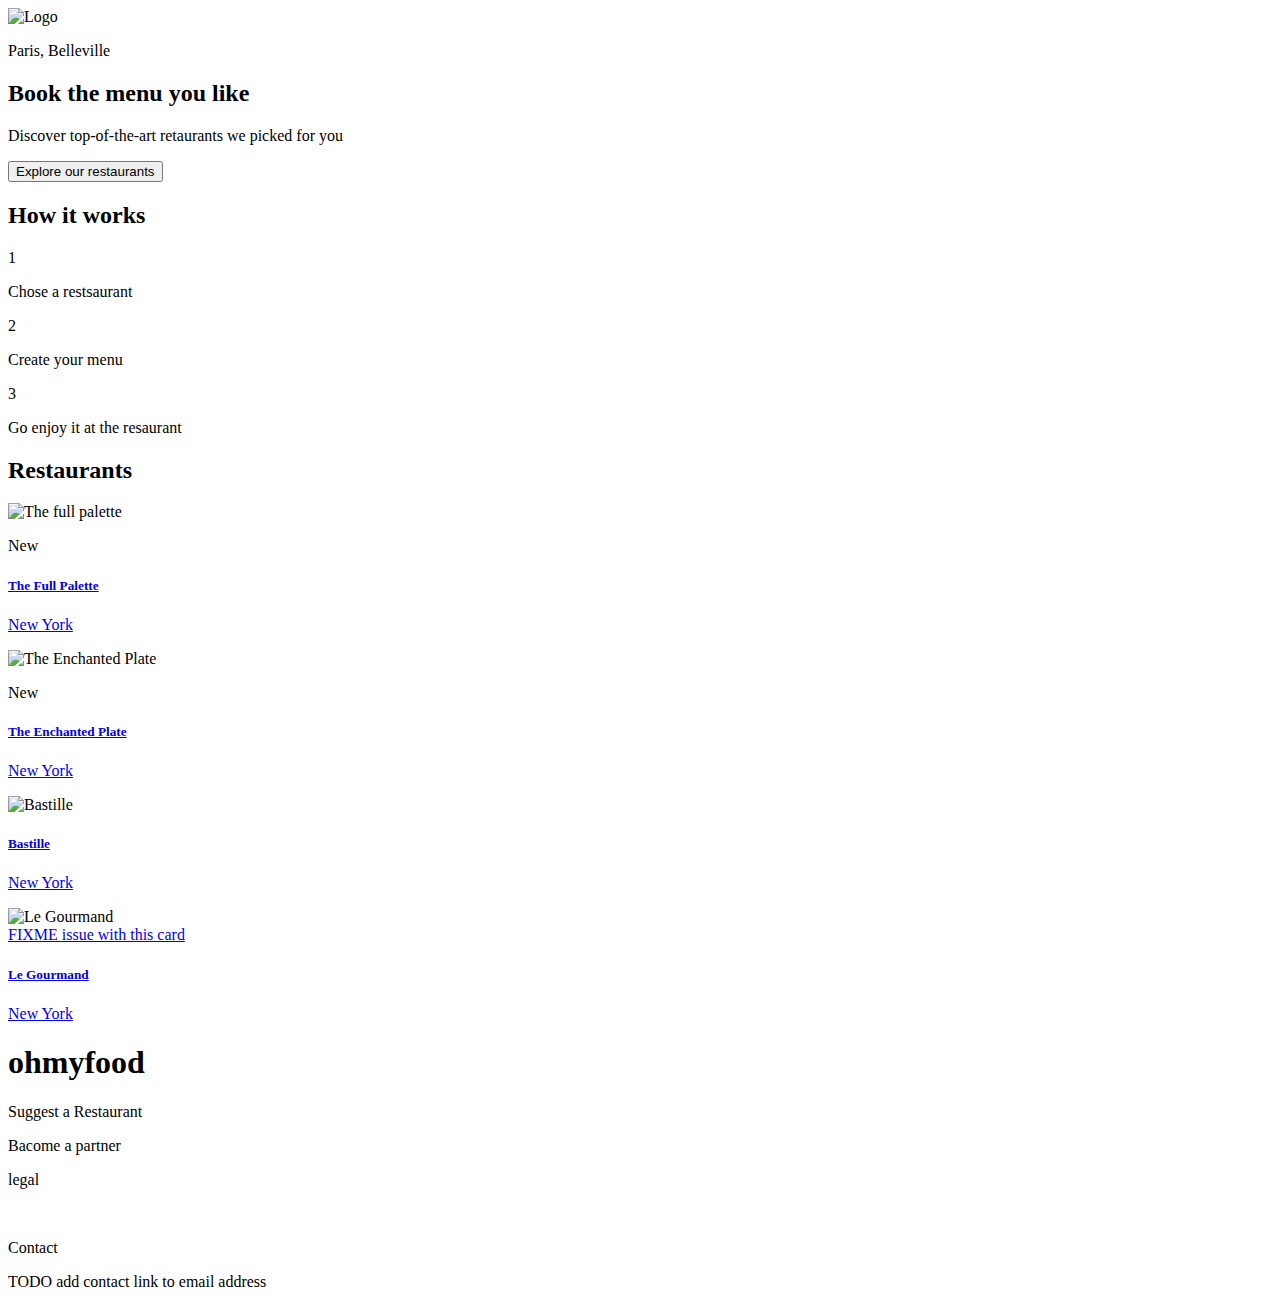
==== HTML/index.html @ 10fc9938 "added heart animation to each page and links back to homepage" ====
<!DOCTYPE html>

<html lang="en">

<head>
 <meta charset="UTF-8">
 <meta name="viewport" content="width=device-width, initial-scale=1.0">
 <meta http-equiv="X-UA-Compatible" content="ie=edge">
 <script src="https://kit.fontawesome.com/ab92fc5d1f.js" crossorigin="anonymous"></script>
 <link rel="preconnect" href="https://fonts.googleapis.com">
 <link rel="preconnect" href="https://fonts.gstatic.com" crossorigin>
 <link href="https://fonts.googleapis.com/css2?family=Roboto&family=Shrikhand&display=swap" rel="stylesheet">
 <link rel="stylesheet" href="C:\Users\Holly\OneDrive\Desktop\Web development\Project Three\Project-Three\CSS\style.css">
 <title> Ohmyfood </title>
</head>


<body>


 <header> 
  

    <img id="logoheader" src="Assets\ohmyfood@2x.svg" alt="Logo "> 

    <div id="location">
     <i id="locationdot" class="fa-solid fa-location-dot"></i>
     <p id="p1"> Paris, Belleville </p>
    </div>

    <div id="booking">
     <h2>Book the menu you like</h2>
     <p id="p2">Discover top-of-the-art retaurants we picked for you</p>
     <input type="button" value="Explore our restaurants"> 
    </div>

 </header>


  <main>

    <div id="howitworks">

      <h2>How it works</h2>

      <div id="choose" class="howcard">
        <p id="p4">1</p>
        <i class="fa-solid fa-mobile-screen"></i>
        <p id="p5">Chose a restsaurant</p>
      </div>

      <div id="create" class="howcard">
        <p id="p6">2</p>
        <i class="fa-solid fa-list"></i>
        <p id="p7"> Create your menu</p>
      </div>

      <div id="go" class="howcard">
        <p id="p8">3</p>
        <i class="fa-sharp fa-solid fa-store"></i>
        <p id="p9">Go enjoy it at the resaurant</p>
      </div>

    </div>

    
    <div id="restaurants">

        <h2>Restaurants</h2>

         
        <div id="thefullpalette" class="restcards" >
           <img class="restimg" src="Assets\jay-wennington-N_Y88TWmGwA-unsplash.jpg" alt="The full palette">
          
            <p class="new"> New </p>
            
            <div class="info">
                <a href="../HTML\thefullpalettemenu.html">
                <div class="txt">
                <h5>The Full Palette</h5>
                <p id="p10">New York</p>
                </div>
                </a>
                
                <div id="wrap">
                  <i id="heartone" class="fa-regular fa-heart"></i>
                  <i id="hearttwo" class="fa-solid fa-heart"></i>
                </div>

                <!-- <i class="fa-regular fa-heart"></i> -->
              
            </div> 
        </div>

        <div id="theenchantedplate" class="restcards">

            <img class="restimg" src="../HTML/Assets/stil-u2Lp8tXIcjw-unsplash.jpg" alt="The Enchanted Plate">

            <p class="new"> New </p>
            
            <div class="info">
              <a href="../HTML/theenchantedplatemenu.html">
              <div class="txt">
                <h5>The Enchanted Plate</h5>
                <p id="p11">New York</p>
              </div>
              </a>

              <div id="wrap">
                <i id="heartone" class="fa-regular fa-heart"></i>
                <i id="hearttwo" class="fa-solid fa-heart"></i>
              </div>
              
            </div>
        </div>

        <div id="bastille" class="restcards">

            <img class="restimg" src="../HTML/Assets/toa-heftiba-DQKerTsQwi0-unsplash.jpg" alt="Bastille">
            
            <div class="info">
              <a href="../HTML/bastillemenu.html">
              <div class="txt">
                 <h5>Bastille</h5>
                 <p id="p12">New York</p>
              </div>
              </a>
              
              <div id="wrap">
                <i id="heartone" class="fa-regular fa-heart"></i>
                <i id="hearttwo" class="fa-solid fa-heart"></i>
              </div>

            </div>
        </div>

        <div id="legourmand" class="restcards">

            <img class="restimg" src="../HTML/Assets/louis-hansel-shotsoflouis-qNBGVyOCY8Q-unsplash.jpg" alt="Le Gourmand">

           <div class="info">
              <a href="../HTML/legourmandmenu.html">
              <div class="txt"></div>
              FIXME issue with this card
                <h5>Le Gourmand</h5>
                <p id="p13">New York</p>
            </div>
            </a>
            
            <div id="wrap">
              <i id="heartone" class="fa-regular fa-heart"></i>
              <i id="hearttwo" class="fa-solid fa-heart"></i>
            </div>

          </div>
        </div>

    </div>


  </main>

  <footer>

    <h1> ohmyfood</h1>

    <div id="suggest">
        <i class="fa-solid fa-utensils"></i>
        <p id="p14"> Suggest a Restaurant</p>
      
    </div>


    <div id="become">
      <i class="fa-solid fa-handshake-angle"></i>
        <p id="p15"> Bacome a partner</p>
    </div>

    <div id="legalcontact">
        <p id="p16">legal</p>
        <br>
        <p id="p17">Contact</p> 
    </div>

    TODO add contact link to email address

  

  </footer>


</body>
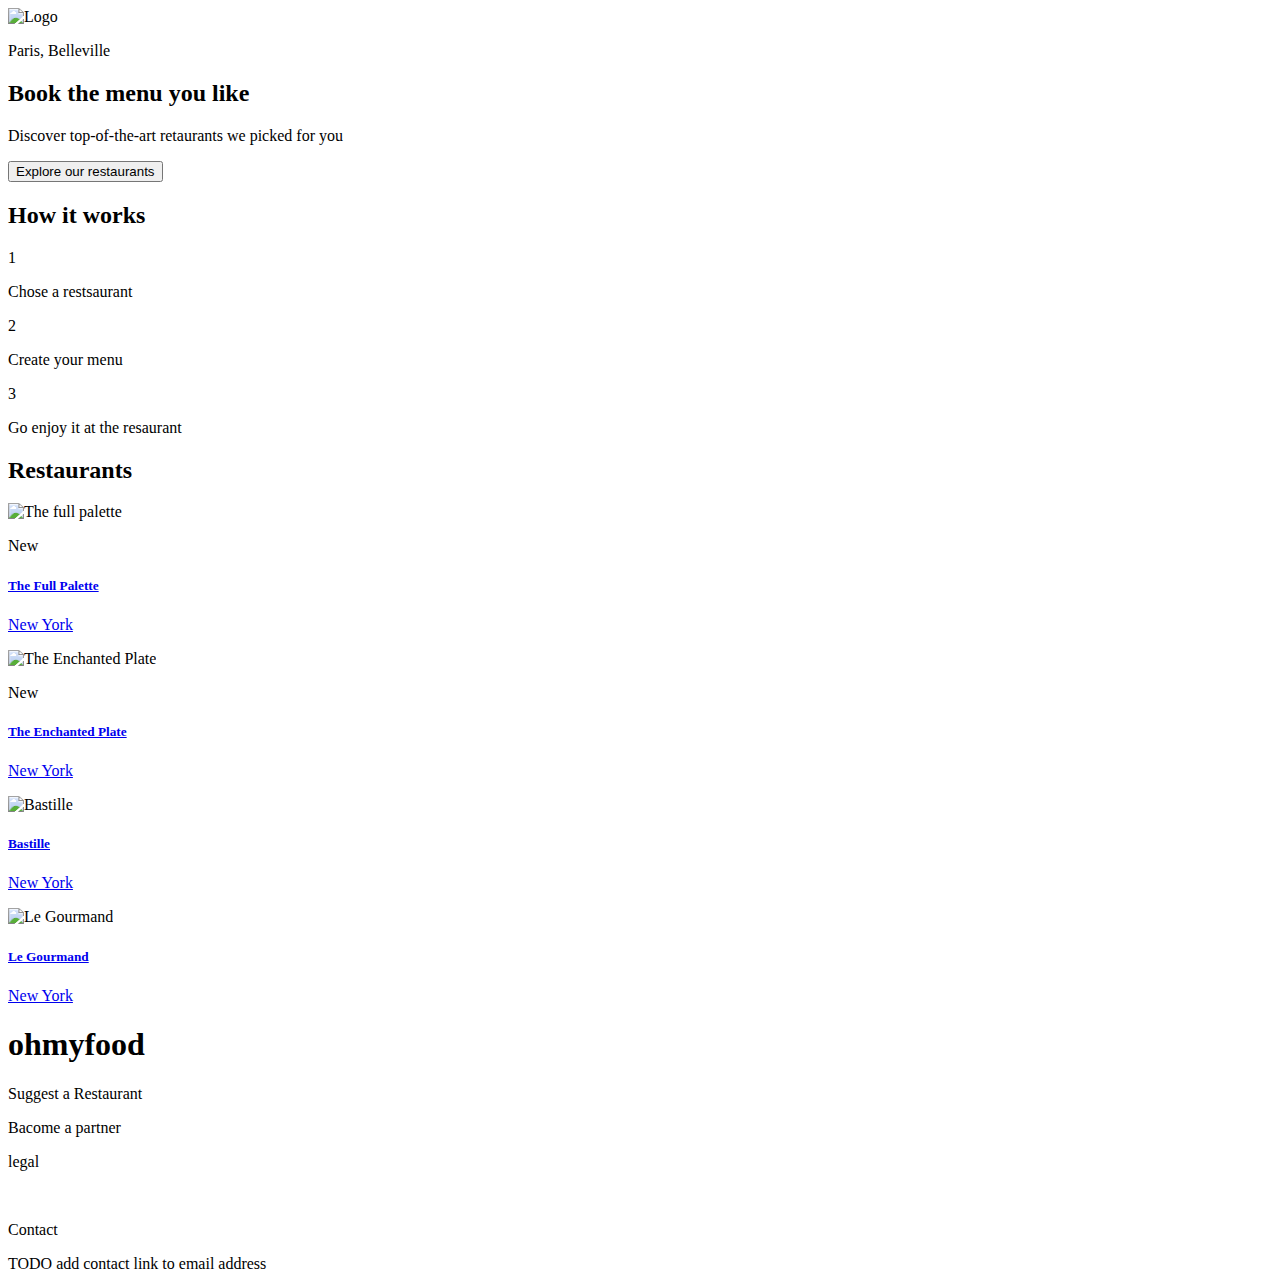
==== commit 8dc99ebf: "added media queries" ====
--- a/HTML/index.html
+++ b/HTML/index.html
@@ -140,11 +140,11 @@
 
            <div class="info">
               <a href="../HTML/legourmandmenu.html">
-              <div class="txt"></div>
-              FIXME issue with this card
+              <div class="txt">
+              
                 <h5>Le Gourmand</h5>
                 <p id="p13">New York</p>
-            </div>
+              </div>
             </a>
             
             <div id="wrap">
@@ -152,7 +152,7 @@
               <i id="hearttwo" class="fa-solid fa-heart"></i>
             </div>
 
-          </div>
+           </div>
         </div>
 
     </div>
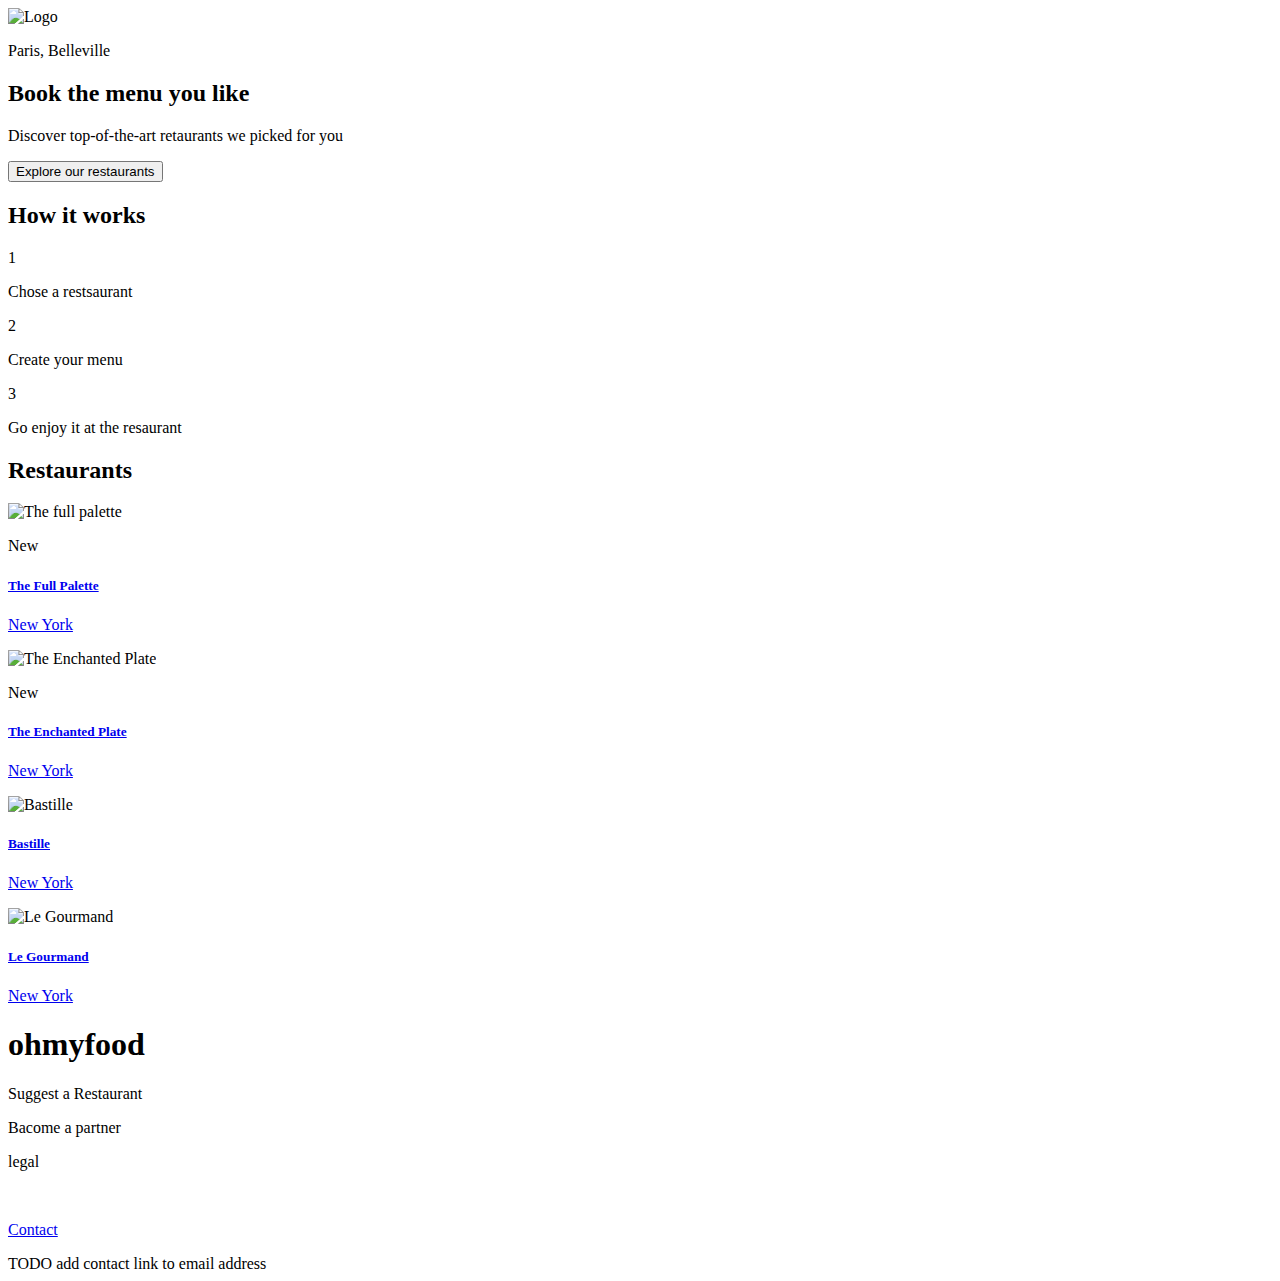
==== commit 43a457b4: "added link to contact" ====
--- a/HTML/index.html
+++ b/HTML/index.html
@@ -172,14 +172,14 @@
 
 
     <div id="become">
-      <i class="fa-solid fa-handshake-angle"></i>
+      <i class="fa-regular fa-handshake-angle"></i>
         <p id="p15"> Bacome a partner</p>
     </div>
 
     <div id="legalcontact">
         <p id="p16">legal</p>
         <br>
-        <p id="p17">Contact</p> 
+        <p id="p17"><a href="mailto:test@mail.com">Contact</a></p> 
     </div>
 
     TODO add contact link to email address
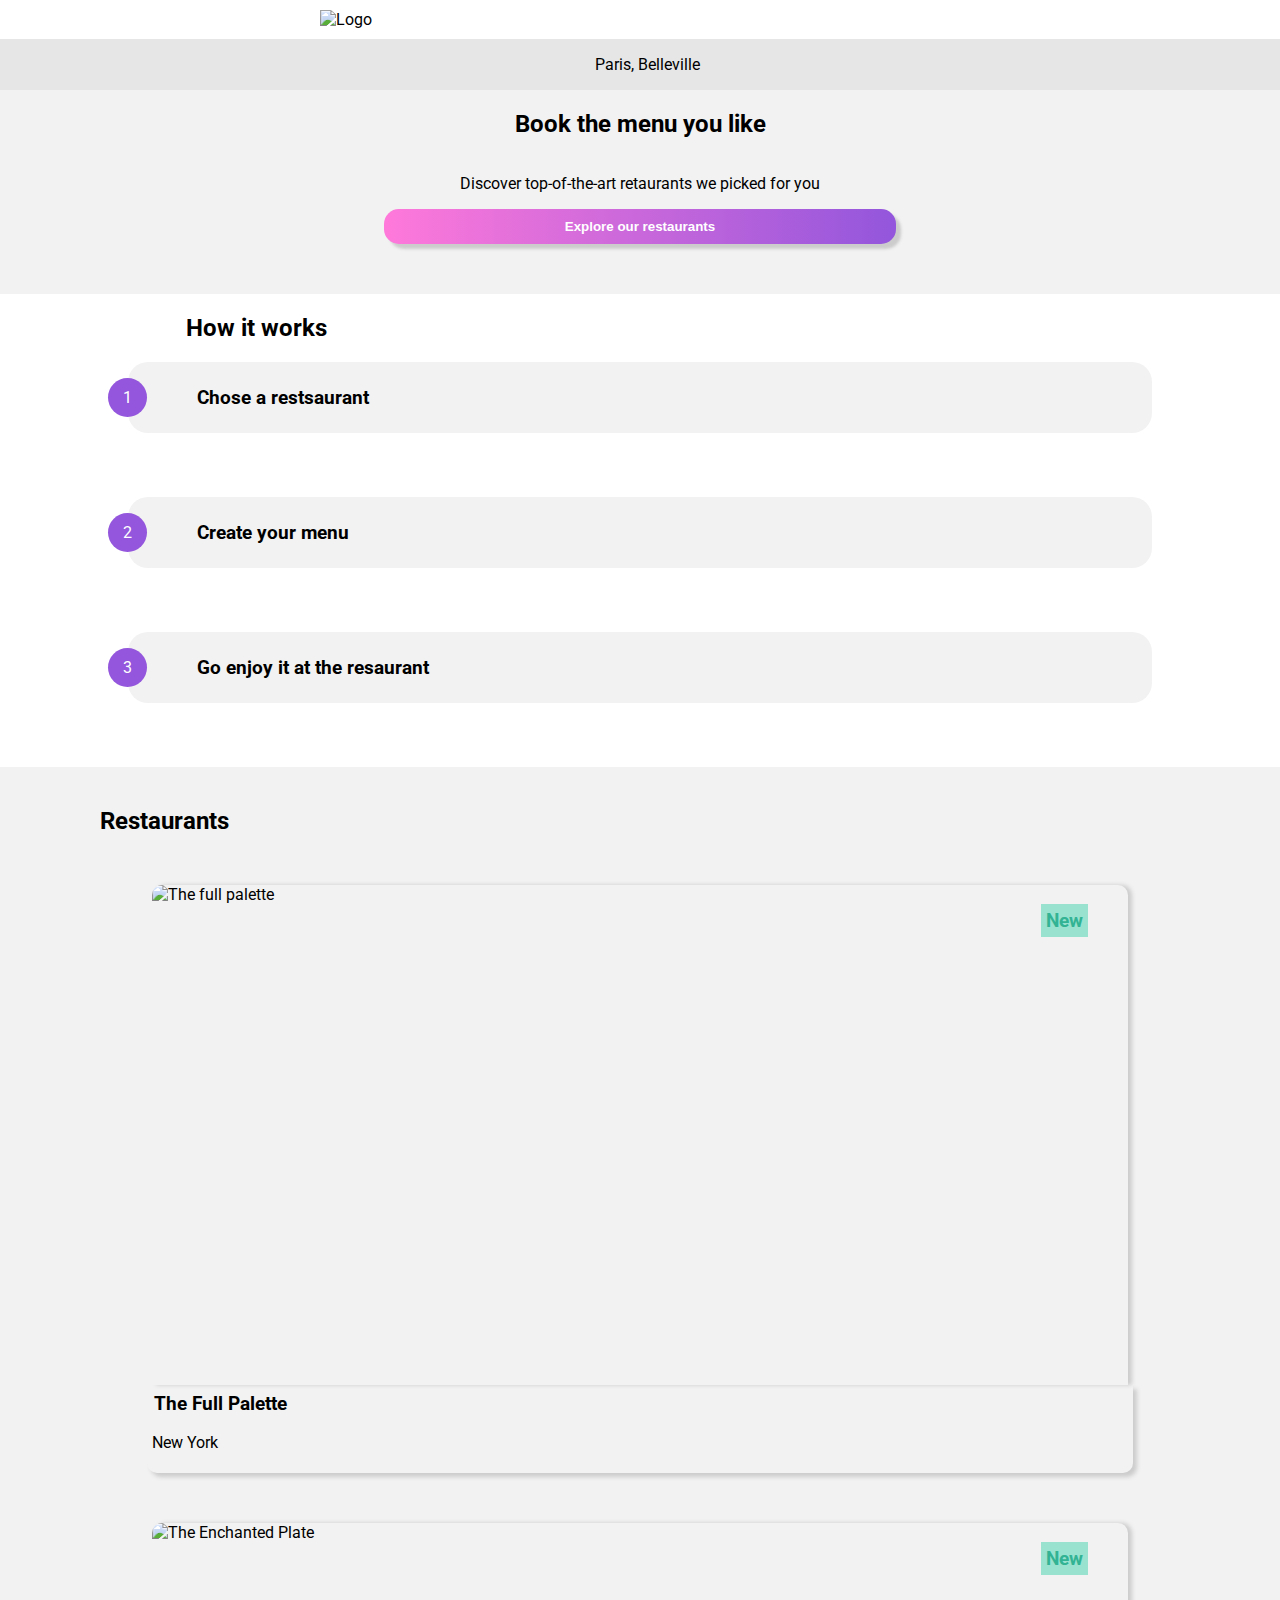
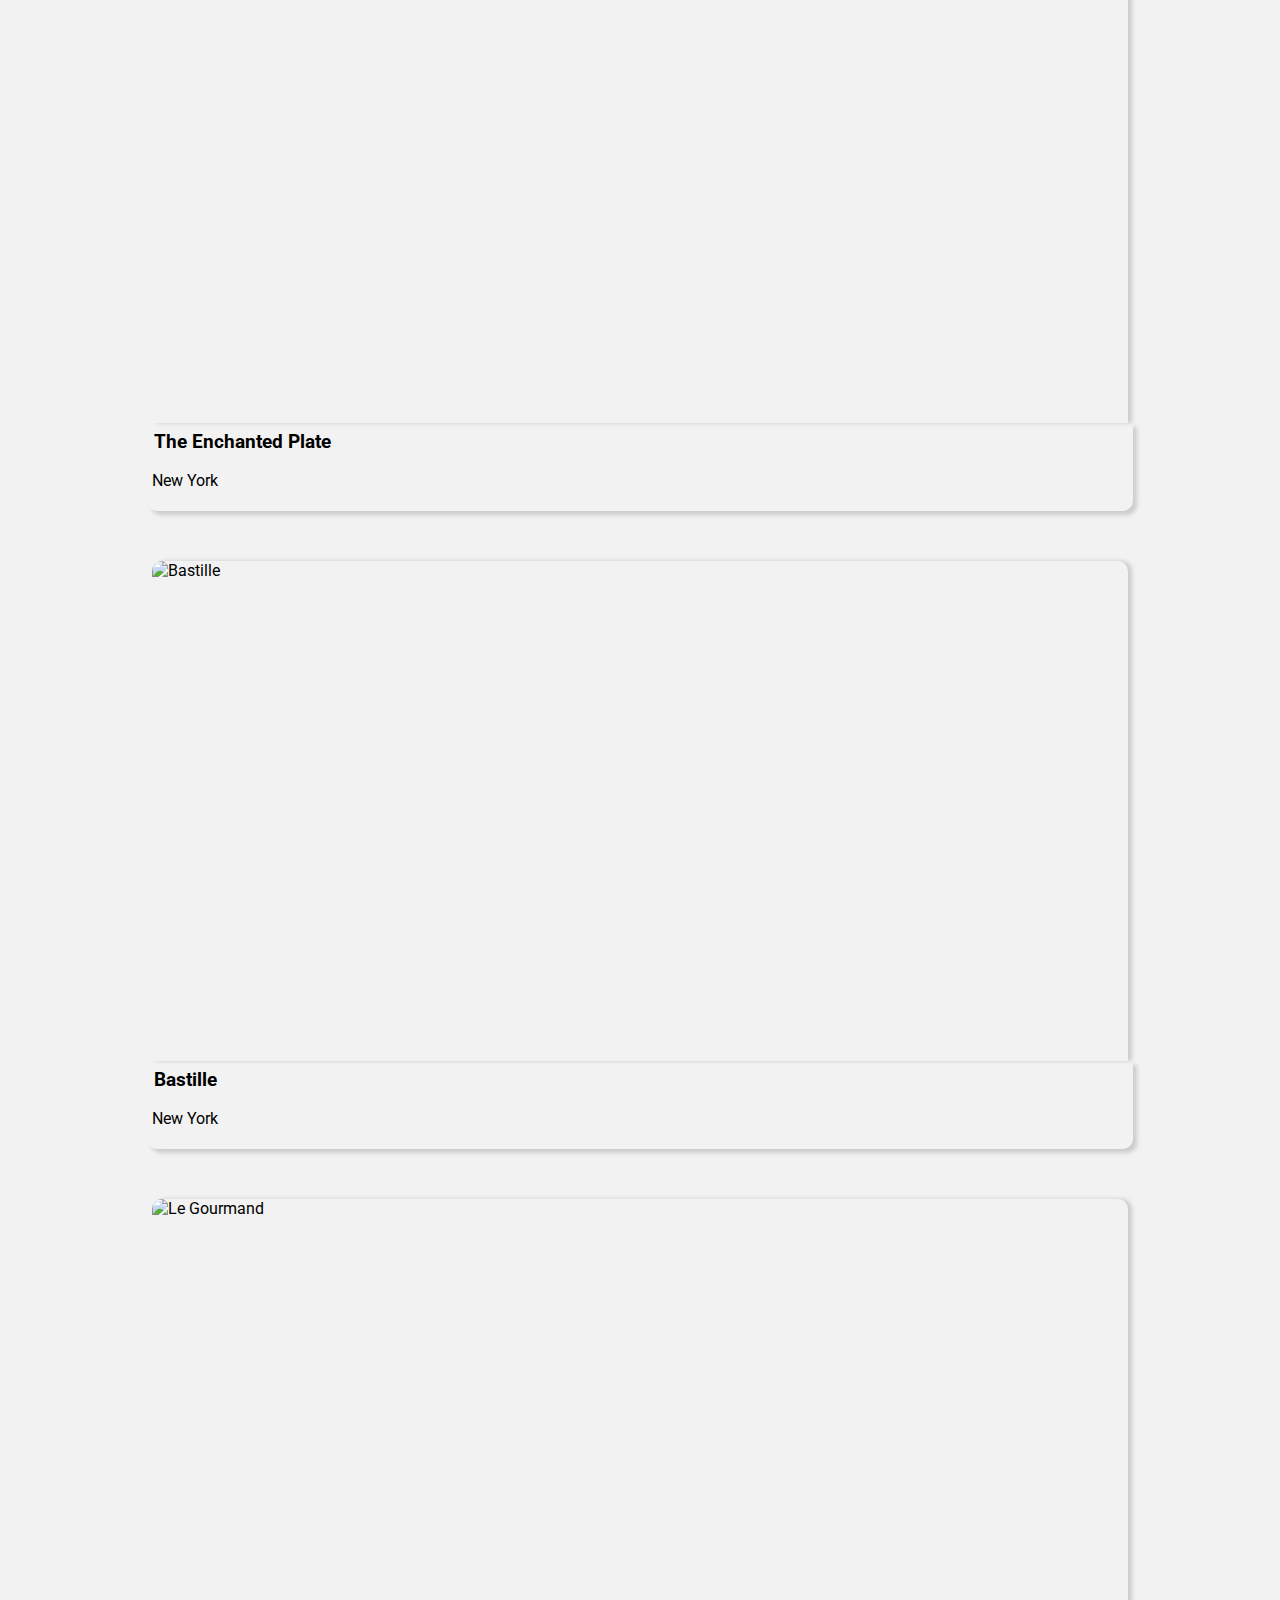
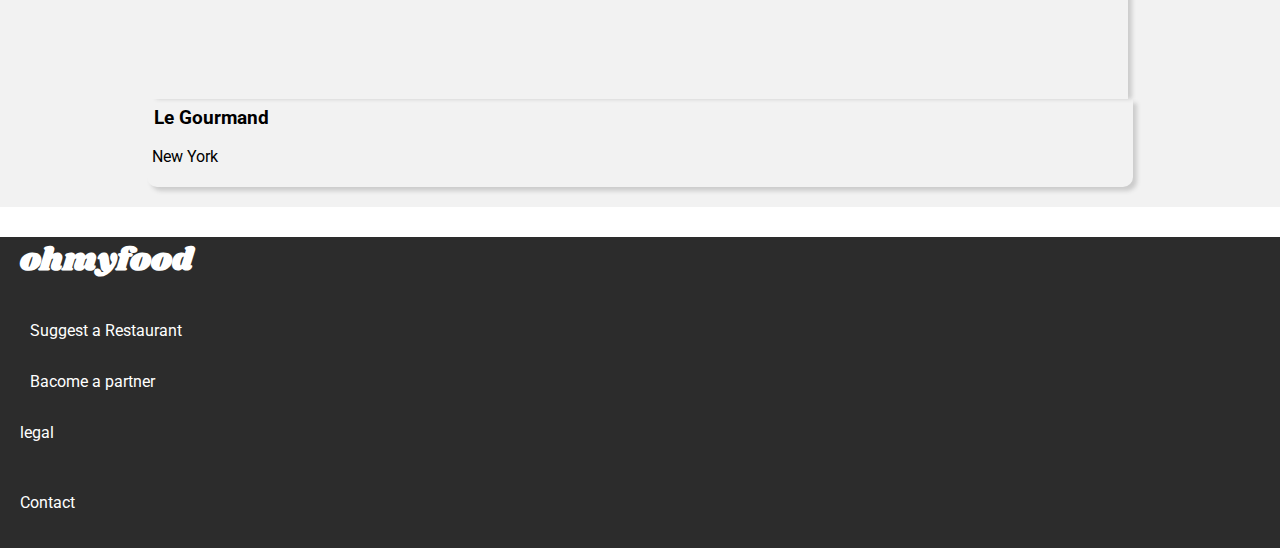
==== commit 3d73a700: "ran through validator and corrected errors" ====
--- a/HTML/index.html
+++ b/HTML/index.html
@@ -7,10 +7,10 @@
  <meta name="viewport" content="width=device-width, initial-scale=1.0">
  <meta http-equiv="X-UA-Compatible" content="ie=edge">
  <script src="https://kit.fontawesome.com/ab92fc5d1f.js" crossorigin="anonymous"></script>
- <link rel="preconnect" href="https://fonts.googleapis.com">
- <link rel="preconnect" href="https://fonts.gstatic.com" crossorigin>
- <link href="https://fonts.googleapis.com/css2?family=Roboto&family=Shrikhand&display=swap" rel="stylesheet">
- <link rel="stylesheet" href="C:\Users\Holly\OneDrive\Desktop\Web development\Project Three\Project-Three\CSS\style.css">
+ <link rel="preconnect" href="https://fonts.googleapis.com"  type="text/css"  >
+ <link rel="preconnect" href="https://fonts.gstatic.com" crossorigin type="text/css">
+ <link href="https://fonts.googleapis.com/css2?family=Roboto&family=Shrikhand&display=swap" type="text/CSS" rel="stylesheet" >
+ <link rel="stylesheet" href="../CSS/style.css">
  <title> Ohmyfood </title>
 </head>
 
@@ -21,7 +21,7 @@
  <header> 
   
 
-    <img id="logoheader" src="Assets\ohmyfood@2x.svg" alt="Logo "> 
+    <img id="logoheader" src="../HTML/Assets/ohmyfood@2x.svg" alt="Logo "> 
 
     <div id="location">
      <i id="locationdot" class="fa-solid fa-location-dot"></i>
@@ -70,24 +70,24 @@
 
          
         <div id="thefullpalette" class="restcards" >
-           <img class="restimg" src="Assets\jay-wennington-N_Y88TWmGwA-unsplash.jpg" alt="The full palette">
+           <img class="restimg" src="Assets/jay-wennington-N_Y88TWmGwA-unsplash.jpg" alt="The full palette">
           
             <p class="new"> New </p>
             
             <div class="info">
-                <a href="../HTML\thefullpalettemenu.html">
+                <a href="../HTML/thefullpalettemenu.html">
                 <div class="txt">
                 <h5>The Full Palette</h5>
                 <p id="p10">New York</p>
                 </div>
                 </a>
                 
-                <div id="wrap">
-                  <i id="heartone" class="fa-regular fa-heart"></i>
-                  <i id="hearttwo" class="fa-solid fa-heart"></i>
+                <div class="wrap">
+                  <i  class="fa-regular fa-heart"></i>
+                  <i  class="fa-solid fa-heart"></i>
                 </div>
 
-                <!-- <i class="fa-regular fa-heart"></i> -->
+                
               
             </div> 
         </div>
@@ -106,10 +106,11 @@
               </div>
               </a>
 
-              <div id="wrap">
-                <i id="heartone" class="fa-regular fa-heart"></i>
-                <i id="hearttwo" class="fa-solid fa-heart"></i>
+              <div class="wrap">
+                <i  class="fa-regular fa-heart"></i>
+                <i  class="fa-solid fa-heart"></i>
               </div>
+
               
             </div>
         </div>
@@ -126,10 +127,11 @@
               </div>
               </a>
               
-              <div id="wrap">
-                <i id="heartone" class="fa-regular fa-heart"></i>
-                <i id="hearttwo" class="fa-solid fa-heart"></i>
+              <div class="wrap">
+                <i  class="fa-regular fa-heart"></i>
+                <i  class="fa-solid fa-heart"></i>
               </div>
+             
 
             </div>
         </div>
@@ -147,10 +149,10 @@
               </div>
             </a>
             
-            <div id="wrap">
-              <i id="heartone" class="fa-regular fa-heart"></i>
-              <i id="hearttwo" class="fa-solid fa-heart"></i>
-            </div>
+            <div class="wrap">
+              <i  class="fa-regular fa-heart"></i>
+              <i  class="fa-solid fa-heart"></i>
+            </div> 
 
            </div>
         </div>
@@ -182,9 +184,6 @@
         <p id="p17"><a href="mailto:test@mail.com">Contact</a></p> 
     </div>
 
-    TODO add contact link to email address
-
-  
 
   </footer>
 
--- a/CSS/style.css
+++ b/CSS/style.css
@@ -0,0 +1,234 @@
+/* colors */
+/* fonts */
+body {
+  font-family: "Roboto", sans-serif;
+  margin: 0px;
+  padding: 0px;
+}
+
+header #logoheader {
+  display: block;
+  margin-left: auto;
+  margin-right: auto;
+  width: 50%;
+  height: 20%;
+  padding: 10px;
+}
+header #location {
+  display: flex;
+  flex-direction: row;
+  justify-content: center;
+  width: 100%;
+  background-color: #e6e6e6;
+}
+header #location #locationdot {
+  padding-top: 15px;
+  padding-right: 15px;
+}
+header #booking {
+  display: flex;
+  flex-direction: column;
+  align-items: center;
+  width: 100%;
+  background-color: #f2f2f2;
+  padding-bottom: 50px;
+}
+header #booking input {
+  padding: 10px;
+  width: 40%;
+  border-radius: 15px;
+  font-weight: bold;
+  color: white;
+  background-image: linear-gradient(to right, #FF79DA, #9356DC);
+  border-style: none;
+  box-shadow: 5px 5px 3px #cccccc;
+}
+header #booking input:hover {
+  opacity: 70%;
+  box-shadow: 7px 7px 5px #cccccc;
+}
+
+main #howitworks {
+  display: flex;
+  flex-direction: column;
+  align-items: center;
+}
+main #howitworks h2 {
+  padding-right: 60%;
+}
+main #howitworks .howcard {
+  display: flex;
+  flex-direction: row;
+  background-color: #f2f2f2;
+  width: 80%;
+  margin-bottom: 5%;
+  border-radius: 20px;
+}
+main #howitworks .howcard i {
+  display: flex;
+  align-items: center;
+  padding: 20px;
+  color: #7f7987;
+}
+main #howitworks .howcard #p4, main #howitworks .howcard #p6, main #howitworks .howcard #p8 {
+  color: white;
+  background-color: #9356DC;
+  width: -moz-fit-content;
+  width: fit-content;
+  padding-top: 10px;
+  padding-bottom: 10px;
+  padding-left: 15px;
+  padding-right: 15px;
+  border-radius: 20px;
+  margin-left: -20px;
+}
+main #howitworks .howcard #p5, main #howitworks .howcard #p7, main #howitworks .howcard #p9 {
+  font-size: larger;
+  font-weight: bold;
+  display: flex;
+  align-items: center;
+  padding-left: 10px;
+}
+main #howitworks .howcard:hover {
+  background-color: #f1e4ff;
+}
+main #howitworks .howcard:hover i {
+  color: #9356DC;
+}
+main #restaurants {
+  background-color: #f2f2f2;
+  padding-top: 20px;
+}
+main #restaurants h2 {
+  padding-left: 70px;
+  padding-bottom: 20px;
+}
+main #restaurants .restimg {
+  height: 300px;
+  width: 80%;
+  -o-object-fit: cover;
+     object-fit: cover;
+  border-top-right-radius: 10px;
+  border-top-left-radius: 10px;
+  box-shadow: 4px 0px 4px #cccccc;
+}
+@media screen and (min-width: 768px) {
+  main #restaurants .restimg {
+    height: 400px;
+  }
+}
+@media screen and (min-width: 992px) {
+  main #restaurants .restimg {
+    height: 500px;
+  }
+  main #restaurants h2 {
+    padding-left: 100px;
+  }
+  main #restaurants .restcards {
+    margin: 30px;
+  }
+}
+main #restaurants .restcards {
+  display: flex;
+  flex-direction: column;
+  align-items: center;
+}
+main #restaurants .restcards h5 {
+  font-size: larger;
+  margin: 2px;
+}
+main #restaurants .new {
+  position: absolute;
+  right: 15%;
+  background-color: #99E2D0;
+  color: #32b393;
+  font-weight: bold;
+  font-size: larger;
+  padding: 5px;
+}
+main #restaurants .info {
+  padding: 5px;
+  min-width: 80%;
+  border-bottom-left-radius: 10px;
+  border-bottom-right-radius: 10px;
+  margin-bottom: 20px;
+  display: flex;
+  flex-direction: row;
+  box-shadow: 4px 4px 4px #cccccc;
+}
+main #restaurants .info i {
+  font-size: xx-large;
+  position: absolute;
+  animation-name: animationheart;
+  animation-duration: 3s;
+}
+main #restaurants .info .fa-regular {
+  color: grey;
+}
+main #restaurants .info .fa-solid {
+  color: transparent;
+  background-clip: text;
+  -webkit-background-clip: text;
+  background-image: linear-gradient(to right, #FF79DA, #9356dc);
+  z-index: -1;
+  display: none;
+  animation-name: animationheart;
+  animation-duration: 1s;
+}
+main #restaurants .info .wrap {
+  display: flex;
+  align-items: center;
+  padding-left: 70px;
+}
+main #restaurants .info .wrap:hover .fa-solid {
+  display: block;
+  z-index: 1;
+}
+@keyframes animationheart {
+  from {
+    opacity: 0%;
+  }
+  to {
+    opacity: 100%;
+  }
+}
+main #restaurants .info a {
+  display: flex;
+  flex-direction: column;
+  min-width: 80%;
+  text-decoration: unset;
+  color: black;
+}
+main #restaurants .info .txt {
+  display: flex;
+  flex-direction: column;
+  min-width: 80%;
+}
+
+footer {
+  background-color: rgb(44, 44, 44);
+  padding-left: 20px;
+  padding-bottom: 20px;
+}
+footer h1 {
+  font-family: "Shrikhand", cursive;
+  color: white;
+}
+footer p {
+  color: white;
+}
+footer #suggest, footer #become {
+  display: flex;
+  flex-direction: row;
+}
+footer #suggest i, footer #become i {
+  color: white;
+  display: flex;
+  flex-direction: column;
+  justify-content: center;
+  padding-right: 10px;
+}
+footer a {
+  text-decoration: unset;
+  color: white;
+}/*# sourceMappingURL=style.css.map */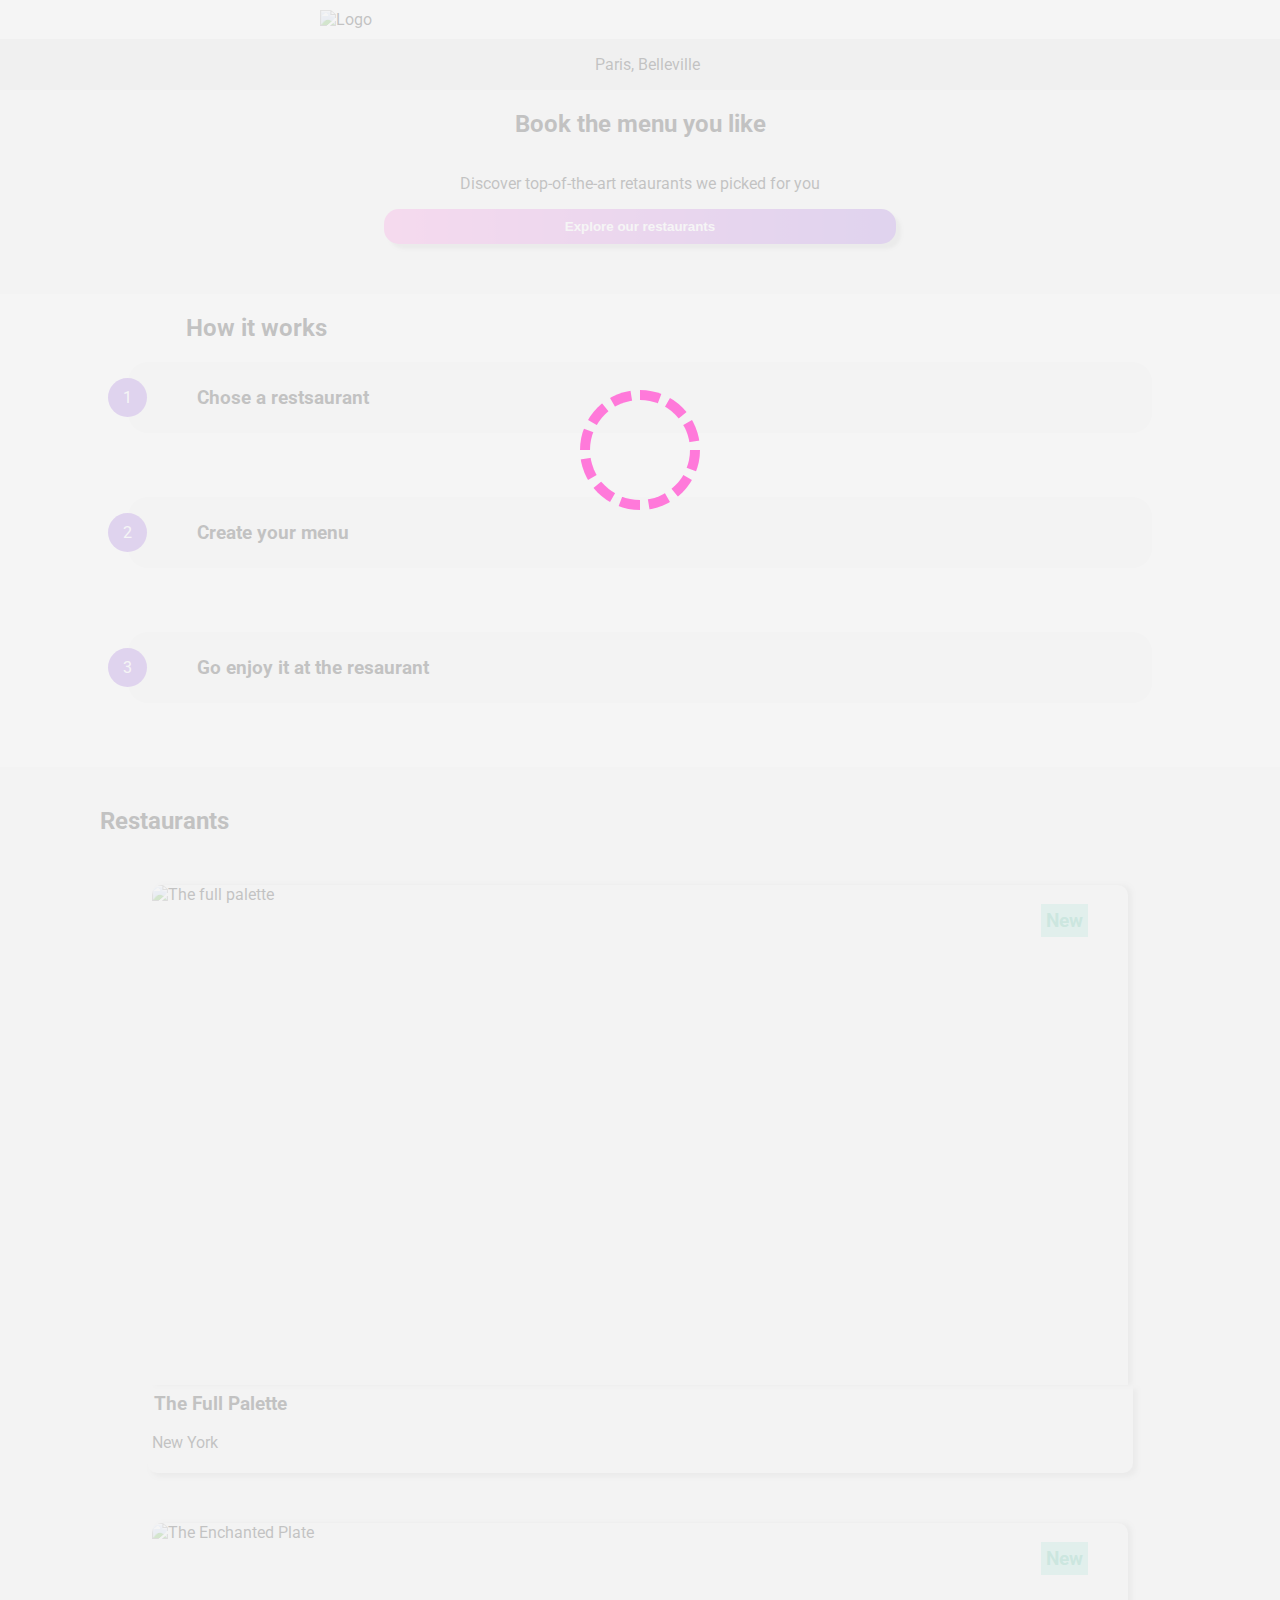
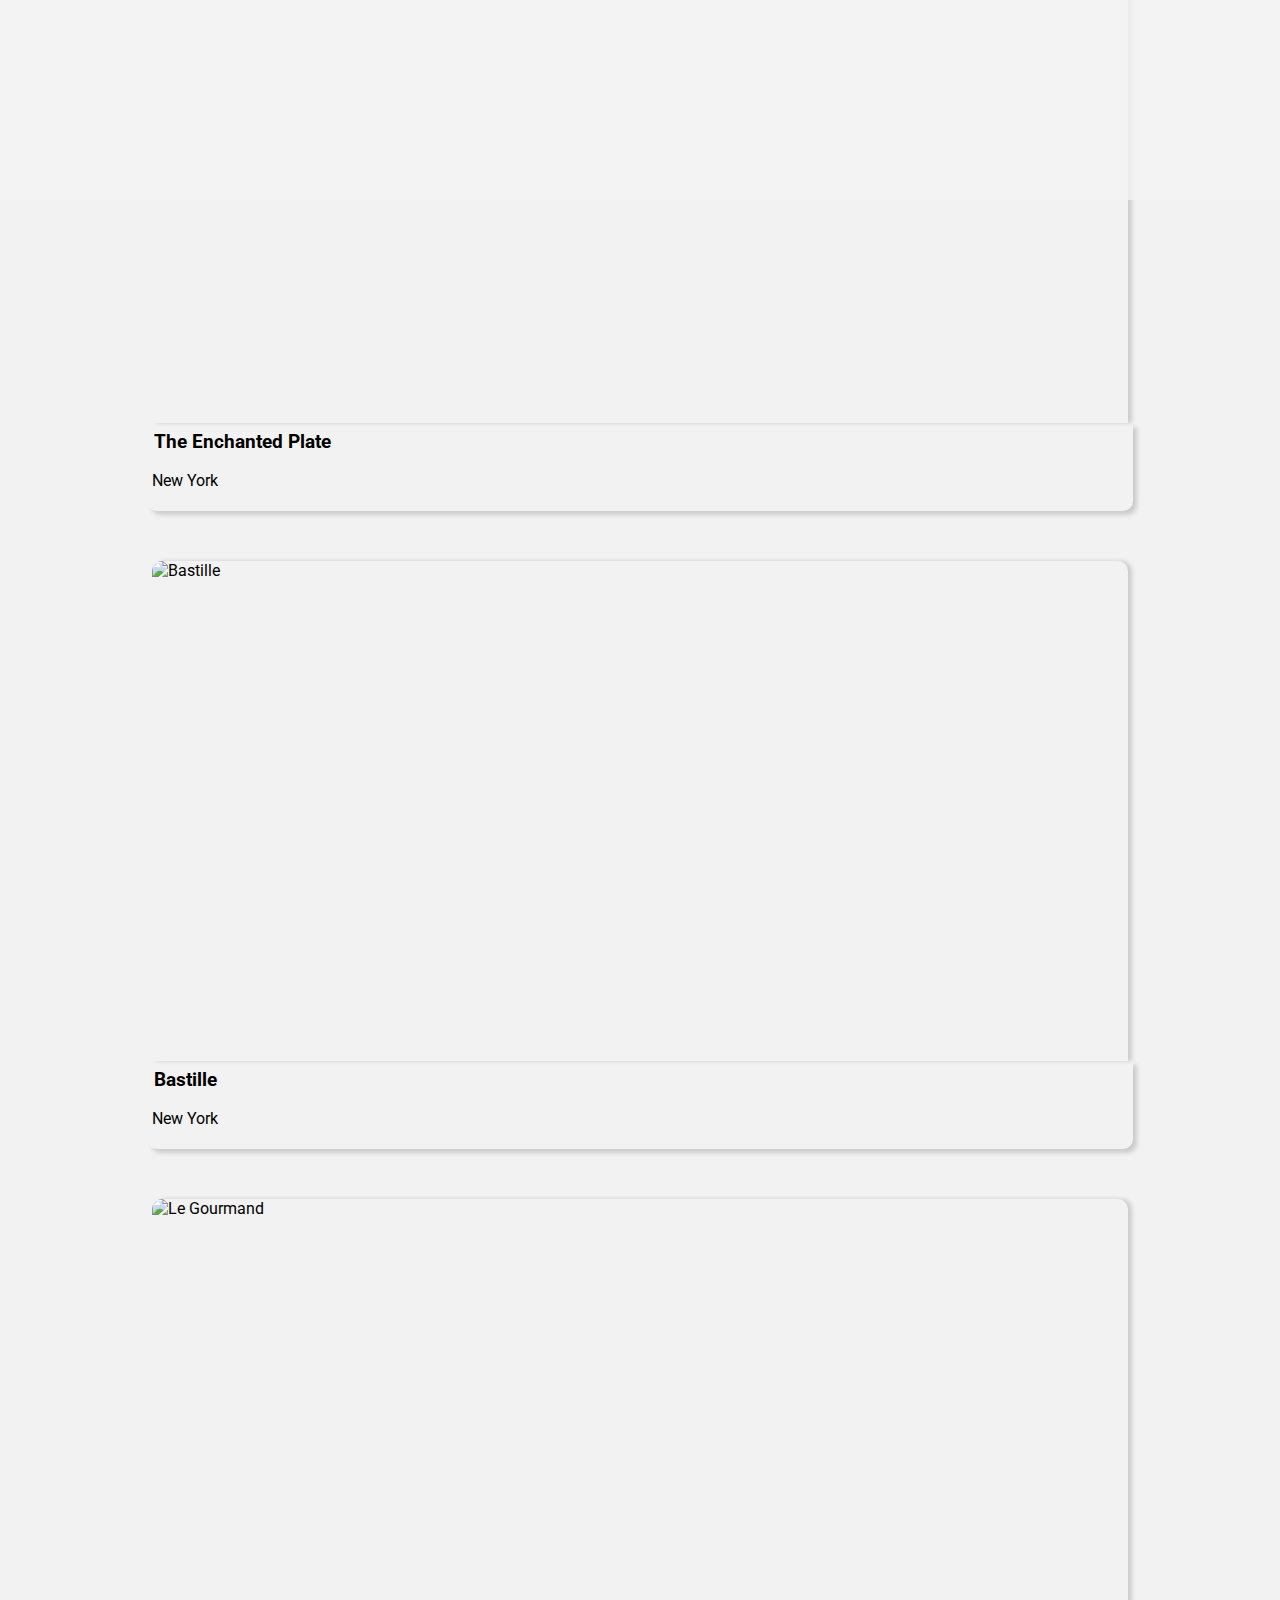
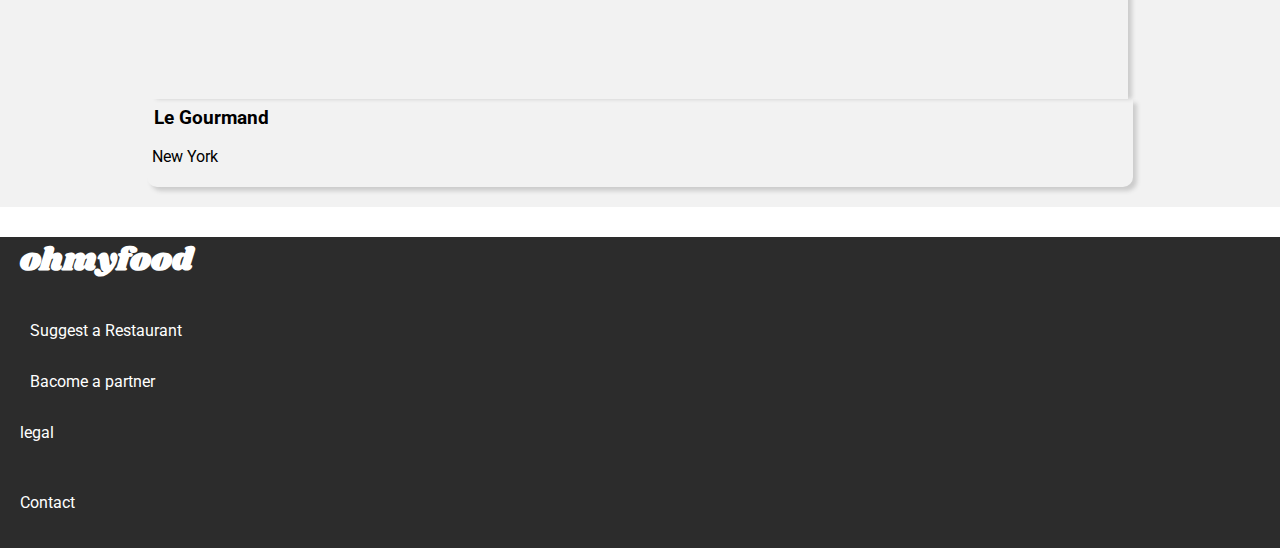
==== commit 3d11b165: "moved scss and css files to try and fix error" ====
--- a/HTML/index.html
+++ b/HTML/index.html
@@ -10,12 +10,18 @@
  <link rel="preconnect" href="https://fonts.googleapis.com"  type="text/css"  >
  <link rel="preconnect" href="https://fonts.gstatic.com" crossorigin type="text/css">
  <link href="https://fonts.googleapis.com/css2?family=Roboto&family=Shrikhand&display=swap" type="text/CSS" rel="stylesheet" >
- <link rel="stylesheet" href="../CSS/style.css">
+ <link rel="stylesheet" href="./CSS/style.css">
  <title> Ohmyfood </title>
 </head>
 
 
 <body>
+
+<div class="overlay"> </div>
+
+<div class="loadwrap"> 
+  <div class="load"> </div>
+</div>
 
 
  <header> 
--- a/HTML/CSS/style.css
+++ b/HTML/CSS/style.css
@@ -0,0 +1,299 @@
+body {
+  font-family: "Roboto", sans-serif;
+  margin: 0px;
+  padding: 0px;
+  height: 100%;
+  width: 100%;
+}
+body .load {
+  width: 100px;
+  height: 100px;
+  border-radius: 50%;
+  border: 10px dashed #FF79DA;
+  z-index: 100;
+  position: fixed;
+  top: 0;
+  bottom: 0;
+  left: 0;
+  right: 0;
+  margin-top: auto;
+  margin-bottom: auto;
+  margin-left: auto;
+  margin-right: auto;
+  animation: spinnerload 3s;
+  animation-fill-mode: forwards;
+  animation-iteration-count: 1;
+}
+body .loadwrap {
+  animation: spinner 5s;
+  z-index: 2;
+  position: fixed;
+  top: 0;
+  bottom: 0;
+  left: 0;
+  right: 0;
+  margin-top: auto;
+  margin-bottom: auto;
+  margin-left: auto;
+  margin-right: auto;
+}
+@keyframes spinner {
+  from {
+    transform: rotate(0deg);
+  }
+  to {
+    transform: rotate(360deg);
+  }
+}
+@keyframes spinnerload {
+  from {
+    border-color: #FF79DA;
+  }
+  to {
+    border-color: transparent;
+  }
+}
+body .overlay {
+  position: absolute;
+  background-color: #f2f2f2;
+  opacity: 80%;
+  width: 100%;
+  height: 200%;
+  z-index: 1;
+  animation-name: overlayload;
+  animation-duration: 3s;
+  animation-iteration-count: 1;
+  animation-fill-mode: forwards;
+}
+@keyframes overlayload {
+  from {
+    transform: translateY(0);
+  }
+  to {
+    transform: translateY(-100%);
+  }
+}
+body header #logoheader {
+  display: block;
+  margin-left: auto;
+  margin-right: auto;
+  width: 50%;
+  height: 20%;
+  padding: 10px;
+}
+body header #location {
+  display: flex;
+  flex-direction: row;
+  justify-content: center;
+  width: 100%;
+  background-color: #e6e6e6;
+}
+body header #location #locationdot {
+  padding-top: 15px;
+  padding-right: 15px;
+}
+body header #booking {
+  display: flex;
+  flex-direction: column;
+  align-items: center;
+  width: 100%;
+  background-color: #f2f2f2;
+  padding-bottom: 50px;
+}
+body header #booking input {
+  padding: 10px;
+  width: 40%;
+  border-radius: 15px;
+  font-weight: bold;
+  color: white;
+  background-image: linear-gradient(to right, #FF79DA, #9356dc);
+  border-style: none;
+  box-shadow: 5px 5px 3px #cccccc;
+}
+body header #booking input:hover {
+  opacity: 70%;
+  box-shadow: 7px 7px 5px #cccccc;
+}
+body main #howitworks {
+  display: flex;
+  flex-direction: column;
+  align-items: center;
+}
+body main #howitworks h2 {
+  padding-right: 60%;
+}
+body main #howitworks .howcard {
+  display: flex;
+  flex-direction: row;
+  background-color: #f2f2f2;
+  width: 80%;
+  margin-bottom: 5%;
+  border-radius: 20px;
+}
+body main #howitworks .howcard i {
+  display: flex;
+  align-items: center;
+  padding: 20px;
+  color: #7f7987;
+}
+body main #howitworks .howcard #p4, body main #howitworks .howcard #p6, body main #howitworks .howcard #p8 {
+  color: white;
+  background-color: #9356dc;
+  width: -moz-fit-content;
+  width: fit-content;
+  padding-top: 10px;
+  padding-bottom: 10px;
+  padding-left: 15px;
+  padding-right: 15px;
+  border-radius: 20px;
+  margin-left: -20px;
+}
+body main #howitworks .howcard #p5, body main #howitworks .howcard #p7, body main #howitworks .howcard #p9 {
+  font-size: larger;
+  font-weight: bold;
+  display: flex;
+  align-items: center;
+  padding-left: 10px;
+}
+body main #howitworks .howcard:hover {
+  background-color: #f1e4ff;
+}
+body main #howitworks .howcard:hover i {
+  color: #9356dc;
+}
+body main #restaurants {
+  background-color: #f2f2f2;
+  padding-top: 20px;
+}
+body main #restaurants h2 {
+  padding-left: 70px;
+  padding-bottom: 20px;
+}
+body main #restaurants .restimg {
+  height: 300px;
+  width: 80%;
+  -o-object-fit: cover;
+     object-fit: cover;
+  border-top-right-radius: 10px;
+  border-top-left-radius: 10px;
+  box-shadow: 4px 0px 4px #cccccc;
+}
+@media screen and (min-width: 768px) {
+  body main #restaurants .restimg {
+    height: 400px;
+  }
+}
+@media screen and (min-width: 992px) {
+  body main #restaurants .restimg {
+    height: 500px;
+  }
+  body main #restaurants h2 {
+    padding-left: 100px;
+  }
+  body main #restaurants .restcards {
+    margin: 30px;
+  }
+}
+body main #restaurants .restcards {
+  display: flex;
+  flex-direction: column;
+  align-items: center;
+}
+body main #restaurants .restcards h5 {
+  font-size: larger;
+  margin: 2px;
+}
+body main #restaurants .new {
+  position: absolute;
+  right: 15%;
+  background-color: #99E2D0;
+  color: #32b393;
+  font-weight: bold;
+  font-size: larger;
+  padding: 5px;
+}
+body main #restaurants .info {
+  padding: 5px;
+  min-width: 80%;
+  border-bottom-left-radius: 10px;
+  border-bottom-right-radius: 10px;
+  margin-bottom: 20px;
+  display: flex;
+  flex-direction: row;
+  box-shadow: 4px 4px 4px #cccccc;
+}
+body main #restaurants .info i {
+  font-size: xx-large;
+  position: absolute;
+  animation-name: animationheart;
+  animation-duration: 3s;
+}
+body main #restaurants .info .fa-regular {
+  color: grey;
+}
+body main #restaurants .info .fa-solid {
+  color: transparent;
+  background-clip: text;
+  -webkit-background-clip: text;
+  background-image: linear-gradient(to right, #FF79DA, #9356dc);
+  z-index: -1;
+  display: none;
+  animation-name: animationheart;
+  animation-duration: 1s;
+}
+body main #restaurants .info .wrap {
+  display: flex;
+  align-items: center;
+  padding-left: 70px;
+}
+body main #restaurants .info .wrap:hover .fa-solid {
+  display: block;
+  z-index: 1;
+}
+@keyframes animationheart {
+  from {
+    opacity: 0%;
+  }
+  to {
+    opacity: 100%;
+  }
+}
+body main #restaurants .info a {
+  display: flex;
+  flex-direction: column;
+  min-width: 80%;
+  text-decoration: unset;
+  color: black;
+}
+body main #restaurants .info .txt {
+  display: flex;
+  flex-direction: column;
+  min-width: 80%;
+}
+body footer {
+  background-color: rgb(44, 44, 44);
+  padding-left: 20px;
+  padding-bottom: 20px;
+}
+body footer h1 {
+  font-family: "Shrikhand", cursive;
+  color: white;
+}
+body footer p {
+  color: white;
+}
+body footer #suggest, body footer #become {
+  display: flex;
+  flex-direction: row;
+}
+body footer #suggest i, body footer #become i {
+  color: white;
+  display: flex;
+  flex-direction: column;
+  justify-content: center;
+  padding-right: 10px;
+}
+body footer a {
+  text-decoration: unset;
+  color: white;
+}/*# sourceMappingURL=style.css.map */